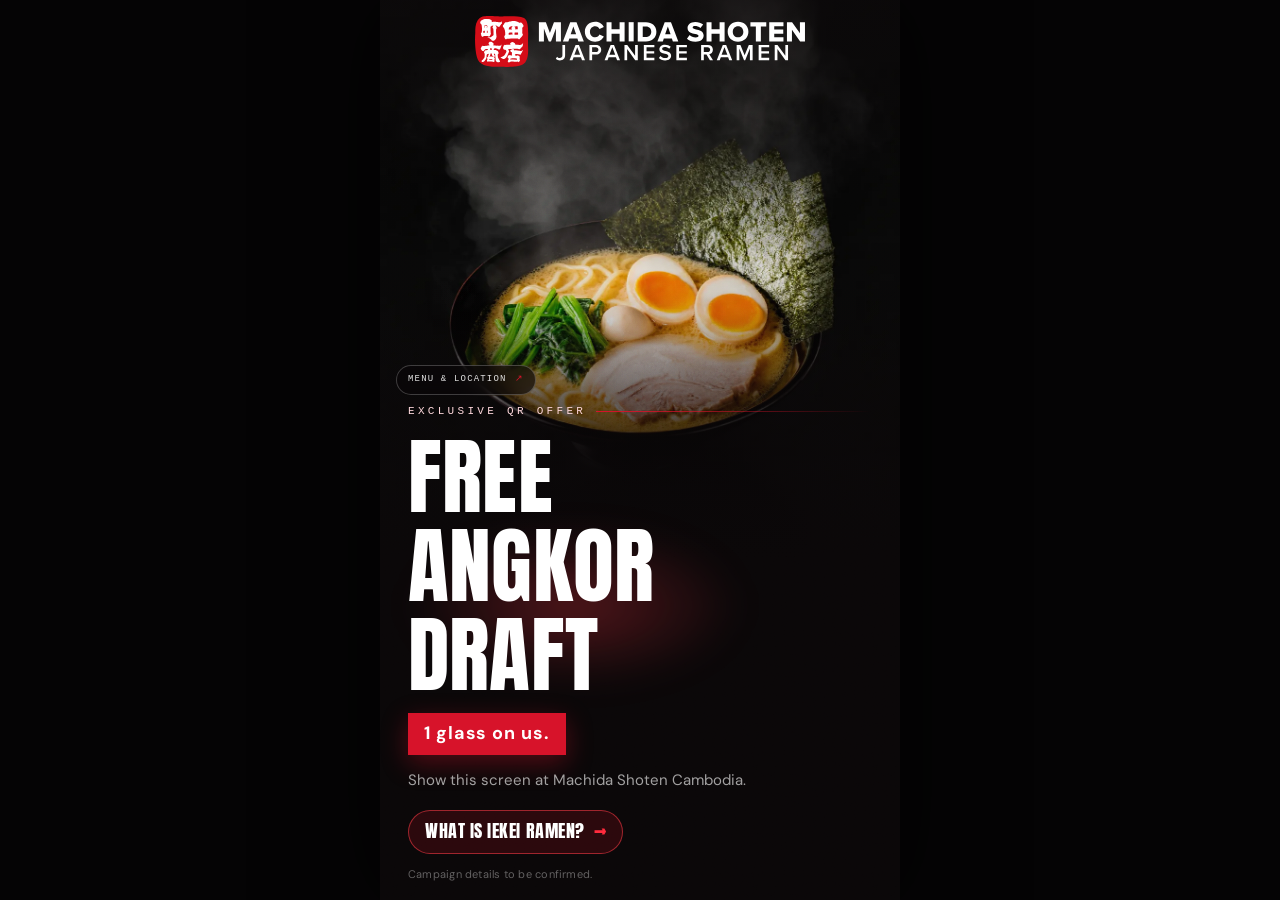
==== index.html @ d9ca9e6e "Publish opus-v1 on GitHub Pages" ====
<!DOCTYPE html>
<html lang="en">
<head>
<meta charset="utf-8">
<meta name="viewport" content="width=device-width, initial-scale=1, viewport-fit=cover">
<title>Machida Shoten Cambodia — Free Angkor Draft</title>
<meta name="description" content="Show this screen at Machida Shoten Cambodia and get one free glass of Angkor Draft.">
<link rel="icon" href="data:image/svg+xml,%3Csvg xmlns='http://www.w3.org/2000/svg' viewBox='0 0 32 32'%3E%3Crect width='32' height='32' rx='6' fill='%23d7132a'/%3E%3Crect x='6' y='6' width='20' height='20' rx='2' fill='none' stroke='%23fff' stroke-width='2'/%3E%3C/svg%3E">
<meta name="theme-color" content="#0a0708">
<link rel="preconnect" href="https://fonts.googleapis.com">
<link rel="preconnect" href="https://fonts.gstatic.com" crossorigin>
<link href="https://fonts.googleapis.com/css2?family=Anton&family=DM+Sans:opsz,wght@9..40,400;9..40,500;9..40,700&display=swap" rel="stylesheet">
<link rel="preload" as="image" href="assets/img/hero-bowl.webp" imagesrcset="assets/img/hero-bowl-sm.webp 620w, assets/img/hero-bowl.webp 1100w" imagesizes="100vw">
<link rel="stylesheet" href="assets/css/base.css?v=2">
<link rel="stylesheet" href="assets/css/page1.css?v=2">
</head>
<body class="p1">

<div class="stage">

  <div class="bg" aria-hidden="true">
    <div class="bg__glow"></div>
    <img class="bg__bowl" src="assets/img/hero-bowl.webp"
         srcset="assets/img/hero-bowl-sm.webp 620w, assets/img/hero-bowl.webp 1100w"
         sizes="100vw" width="1100" height="1261" alt="" fetchpriority="high" decoding="async">
    <div class="bg__scrim"></div>
    <div class="bg__grain"></div>
    <div class="embers">
      <i style="--x:12%;--d:0s;--t:9s;--s:.7"></i><i style="--x:26%;--d:1.4s;--t:11s;--s:1"></i>
      <i style="--x:41%;--d:3.1s;--t:8.5s;--s:.6"></i><i style="--x:58%;--d:.7s;--t:10.5s;--s:.9"></i>
      <i style="--x:71%;--d:4.2s;--t:9.5s;--s:.75"></i><i style="--x:86%;--d:2.3s;--t:12s;--s:1.1"></i>
      <i style="--x:94%;--d:5.6s;--t:10s;--s:.6"></i><i style="--x:34%;--d:6.4s;--t:11.5s;--s:.85"></i>
    </div>
  </div>

  <header class="bar">
    <img class="bar__logo" src="assets/img/logo-lockup.svg" alt="Machida Shoten — Japanese Ramen" width="980" height="152">
  </header>

  <main class="offer">
    <a class="exit exit--inline" href="https://machida-shoten-cambodia.netlify.app/" target="_blank" rel="noopener">
      Menu &amp; Location <span aria-hidden="true">↗</span>
    </a>

    <p class="offer__eyebrow"><span>Exclusive QR Offer</span></p>

    <h1 class="offer__head">
      <span class="rv"><span>Free</span></span>
      <span class="rv"><span>Angkor</span></span>
      <span class="rv"><span>Draft</span></span>
      <span class="sweep" aria-hidden="true"></span>
    </h1>

    <p class="offer__bar"><span>1 glass on us.</span></p>

    <p class="offer__note">Show this screen at Machida&nbsp;Shoten Cambodia.</p>

    <a class="cta" href="iekei.html" data-nav>
      What is Iekei Ramen? <span class="cta__arrow" aria-hidden="true">→</span>
    </a>

    <p class="offer__fine">Campaign details to be confirmed.</p>
  </main>

</div>

<div class="wipe" aria-hidden="true"></div>
<script src="assets/js/nav.js?v=2" defer></script>
</body>
</html>
---- assets/css/base.css ----
/* ── Machida Shoten Cambodia — opus-v1 · shared foundation ───────────── */

:root{
  --ink:#0a0708;          /* near-black ground        */
  --red:#d7132a;          /* Machida Shoten red       */
  --red-hot:#ff2b3d;
  --white:#ffffff;
  --mute:rgba(255,255,255,.62);
  --edge:rgba(255,255,255,.14);

  --display:"Anton","Arial Narrow",Impact,sans-serif;
  --body:"DM Sans","Helvetica Neue",Arial,sans-serif;
  --accent:"American Typewriter",Rockwell,"Courier New",Georgia,serif;

  /* ── type ladder ── one scale, both pages. @390px in comments ─────── */
  --d1:clamp(62px,19.2vw,84px);   /* 75 · PAGE 1 offer headline          */
  --d2:clamp(52px,17vw,78px);     /* 66 · PAGE 2 page title              */
  --d3:clamp(48px,14vw,64px);     /* 55 · section numbers                */
  --d4:clamp(36px,10.8vw,48px);   /* 42 · section titles                 */
  --d5:clamp(27px,8.2vw,38px);    /* 32 · statements                     */
  --d6:clamp(19px,5.7vw,25px);    /* 22 · display sub-heads / buttons    */

  --t1:clamp(15px,4.3vw,18px);    /* 17 · badge                          */
  --t2:clamp(14px,4vw,16px);      /* 16 · body                           */
  --t3:clamp(13px,3.7vw,15px);    /* 14 · small body                     */
  --t4:11px;                      /* 11 · micro label                    */
  --t5:9px;                       /* 9  · utility chip                   */

  --gut:clamp(20px,5.6vw,28px);
  --safe-t:env(safe-area-inset-top,0px);
  --safe-b:env(safe-area-inset-bottom,0px);
  --shell:520px;          /* mobile design, centred on desktop */
}

*,*::before,*::after{box-sizing:border-box}
html,body{margin:0;padding:0}
html{-webkit-text-size-adjust:100%}
body{
  background:var(--ink);
  color:var(--white);
  font-family:var(--body);
  line-height:1.5;
  overflow-x:hidden;
  -webkit-font-smoothing:antialiased;
  text-rendering:optimizeLegibility;
}
img,svg{display:block;max-width:100%}
a{color:inherit;text-decoration:none;-webkit-tap-highlight-color:transparent}
h1,h2,h3,p{margin:0}

.display{
  font-family:var(--display);
  font-weight:400;
  line-height:.86;
  letter-spacing:.005em;
  text-transform:uppercase;
}
.kicker{
  font-family:var(--accent);
  font-size:var(--t4);
  letter-spacing:.32em;
  text-transform:uppercase;
  color:var(--mute);
}
.u-vis-hidden{position:absolute;width:1px;height:1px;overflow:hidden;clip:rect(0 0 0 0)}

/* fixed utility exit — identical on both pages */
.chip,.exit{
  position:fixed;z-index:40;
  top:calc(var(--safe-t) + 12px);right:12px;
  padding:7px 11px 8px;
  font-family:var(--accent);
  font-size:var(--t5);letter-spacing:.13em;text-transform:uppercase;
  color:rgba(255,255,255,.88);
  background:rgba(10,7,8,.66);
  border:1px solid rgba(255,255,255,.22);
  border-radius:999px;
  backdrop-filter:blur(8px);-webkit-backdrop-filter:blur(8px);
  white-space:nowrap;
  transition:border-color .2s ease,color .2s ease;
}
.exit span{color:var(--red);margin-left:2px}
.chip:active,.exit:active{border-color:rgba(255,255,255,.42)}
.chip:focus-visible,.exit:focus-visible{outline:2px solid var(--red-hot);outline-offset:3px}

/* the pill stays visually small; the touch target does not */
.chip::after,.exit::after{
  content:"";position:absolute;inset:-7px -8px;
}

/* PAGE 1 places the same chip in the flow, just above the offer eyebrow */
.exit--inline{
  position:relative;display:inline-block;
  margin-bottom:20px;
}

/* page-to-page wipe */
.wipe{
  position:fixed;inset:0;background:var(--ink);z-index:99;
  opacity:0;pointer-events:none;transition:opacity .28s ease;
}
.wipe.is-on{opacity:1;pointer-events:auto}

@media (prefers-reduced-motion:reduce){
  *,*::before,*::after{
    animation-duration:.001ms !important;animation-iteration-count:1 !important;
    transition-duration:.001ms !important;scroll-behavior:auto !important;
  }
}
---- assets/css/page1.css ----
/* ── PAGE 1 · QR CAMPAIGN ────────────────────────────────────────────── */

.p1{background:var(--ink)}

.stage{
  position:relative;
  width:100%;max-width:var(--shell);margin-inline:auto;
  min-height:100svh;min-height:100dvh;
  padding:calc(var(--safe-t) + 16px) var(--gut) calc(var(--safe-b) + 18px);
  display:flex;flex-direction:column;
  overflow:hidden;
  isolation:isolate;
}

/* ── background stack ─────────────────────────────────────────────── */
.bg{position:absolute;inset:0;z-index:-1;overflow:hidden}

.bg__bowl{
  position:absolute;z-index:1;left:50%;top:-4%;
  width:min(145%,740px);height:auto;
  transform:translateX(-50%);
  animation:bowlIn 1.15s cubic-bezier(.16,.84,.3,1) both;
}
@keyframes bowlIn{
  from{opacity:0;transform:translateX(-50%) translateY(18px) scale(1.06)}
  to  {opacity:1;transform:translateX(-50%) translateY(0)     scale(1)}
}

.bg__glow{
  position:absolute;z-index:0;left:50%;top:14%;
  width:150%;aspect-ratio:1;transform:translate(-50%,-22%);
  background:radial-gradient(closest-side,rgba(215,19,42,.60),rgba(215,19,42,.16) 46%,transparent 72%);
  filter:blur(6px);
  animation:bloom 1.3s ease-out both, breathe 6.5s 1.3s ease-in-out infinite;
  will-change:opacity,transform;
}
@keyframes bloom{from{opacity:0;transform:translate(-50%,-22%) scale(.6)}to{opacity:1;transform:translate(-50%,-22%) scale(1)}}
@keyframes breathe{0%,100%{opacity:.85}50%{opacity:1}}

.bg__scrim{
  position:absolute;z-index:2;inset:0;
  background:
    linear-gradient(180deg,rgba(10,7,8,.72) 0%,rgba(10,7,8,0) 22%),
    linear-gradient(180deg,rgba(10,7,8,0) 30%,rgba(10,7,8,.55) 44%,var(--ink) 62%),
    radial-gradient(120% 70% at 50% 8%,transparent 40%,rgba(10,7,8,.75) 100%);
}
.bg__grain{
  position:absolute;z-index:3;inset:0;opacity:.16;mix-blend-mode:overlay;
  background-image:url("data:image/svg+xml;utf8,<svg xmlns='http://www.w3.org/2000/svg' width='120' height='120'><filter id='n'><feTurbulence type='fractalNoise' baseFrequency='.9' numOctaves='2'/></filter><rect width='120' height='120' filter='url(%23n)' opacity='.5'/></svg>");
}

/* embers */
.embers{position:absolute;z-index:4;inset:0;overflow:hidden}
.embers i{
  position:absolute;left:var(--x);bottom:-14px;
  width:3px;height:3px;border-radius:50%;
  background:rgba(255,138,80,.9);
  box-shadow:0 0 8px 2px rgba(255,90,40,.5);
  transform:scale(var(--s));opacity:0;
  animation:ember var(--t) var(--d) linear infinite;
}
@keyframes ember{
  0%  {opacity:0;transform:translateY(0) translateX(0) scale(var(--s))}
  12% {opacity:.9}
  70% {opacity:.55}
  100%{opacity:0;transform:translateY(-88svh) translateX(22px) scale(calc(var(--s)*.4))}
}

/* ── header ───────────────────────────────────────────────────────── */
.bar{flex:0 0 auto;margin-top:0;text-align:center;animation:fadeDown .8s .1s ease-out both}
.bar__logo{width:clamp(250px,74vw,330px);height:auto;margin-inline:auto}
@keyframes fadeDown{from{opacity:0;transform:translateY(-10px)}to{opacity:1;transform:none}}

/* ── offer block ──────────────────────────────────────────────────── */
.offer{
  margin-top:auto;
  padding-top:clamp(40px,15svh,200px);   /* keeps the bowl visible above */
  position:relative;
}

.exit--inline{animation:fadeUp .7s .45s ease-out both}

.offer__eyebrow{
  font-family:var(--accent);
  font-size:var(--t4);
  letter-spacing:.3em;text-transform:uppercase;
  color:#ffd9dd;
  display:flex;align-items:center;gap:10px;
  margin-bottom:12px;
  animation:fadeUp .7s .55s ease-out both;
}
.offer__eyebrow span{white-space:nowrap}
.offer__eyebrow::after{content:"";flex:1;height:1px;background:linear-gradient(90deg,var(--red),transparent)}

.offer__head{
  font-family:var(--display);font-weight:400;text-transform:uppercase;
  line-height:1.06;letter-spacing:.006em;
  position:relative;
}
.offer__head::before{            /* glow lives outside the clip masks */
  content:"";position:absolute;z-index:-1;
  left:-14%;right:14%;top:24%;bottom:-6%;
  background:radial-gradient(closest-side,rgba(255,55,70,.30),transparent 72%);
  filter:blur(18px);
  animation:fadeIn .9s .9s ease-out both;
}
.offer__head .rv{display:block;overflow:hidden}
.offer__head .rv>span{
  display:block;
  font-size:var(--d1);
  color:var(--white);
  animation:lineUp .82s cubic-bezier(.16,.9,.28,1) both;
}
.offer__head .rv:nth-child(1)>span{animation-delay:.62s}
.offer__head .rv:nth-child(2)>span{animation-delay:.74s}
.offer__head .rv:nth-child(3)>span{animation-delay:.86s}
@keyframes lineUp{from{transform:translateY(104%)}to{transform:translateY(0)}}

.sweep{
  position:absolute;inset:-6% -30%;pointer-events:none;
  background:linear-gradient(105deg,transparent 38%,rgba(255,255,255,.5) 50%,transparent 62%);
  transform:translateX(-70%);
  animation:sweep 1.1s 1.15s ease-out both;
  mix-blend-mode:screen;
}
@keyframes sweep{from{transform:translateX(-70%);opacity:0}20%{opacity:1}to{transform:translateX(70%);opacity:0}}

.offer__bar{
  margin-top:14px;
  display:inline-block;
  background:var(--red);
  padding:7px 16px 8px;
  font-family:var(--body);font-weight:700;
  font-size:var(--t1);
  letter-spacing:.05em;
  transform-origin:left center;
  animation:barIn .5s 1.02s cubic-bezier(.2,.9,.3,1) both;
  box-shadow:0 8px 26px rgba(215,19,42,.35);
}
.offer__bar span{display:block;animation:fadeIn .4s 1.22s ease-out both}
@keyframes barIn{from{transform:scaleX(.02)}to{transform:scaleX(1)}}
@keyframes fadeIn{from{opacity:0}to{opacity:1}}

.offer__note{
  margin-top:14px;
  font-size:var(--t3);
  color:var(--mute);
  animation:fadeUp .7s 1.3s ease-out both;
}

/* CTA — compact, sits below the headline in the hierarchy */
.cta{
  display:inline-flex;align-items:center;gap:9px;
  margin-top:18px;padding:11px 16px 12px;
  min-height:44px;
  font-family:var(--display);text-transform:uppercase;
  font-size:var(--t1);line-height:1;letter-spacing:.03em;   /* secondary action — stays compact */
  color:#fff;
  background:rgba(215,19,42,.16);
  border:1px solid rgba(255,60,72,.55);
  border-radius:999px;
  animation:fadeUp .7s 1.45s ease-out both;
  transition:background .2s ease,border-color .2s ease,transform .12s ease;
}
.cta:active{transform:scale(.985);background:rgba(215,19,42,.3)}
.cta:focus-visible{outline:2px solid var(--red-hot);outline-offset:3px}
.cta__arrow{
  font-size:var(--t1);color:var(--red-hot);
  animation:nudge 2.4s 2s ease-in-out infinite;
}
@keyframes nudge{0%,100%{transform:translateX(0)}50%{transform:translateX(4px)}}

.offer__fine{
  margin-top:12px;
  font-size:var(--t4);letter-spacing:.02em;color:rgba(255,255,255,.36);
  animation:fadeUp .7s 1.6s ease-out both;
}

@keyframes fadeUp{from{opacity:0;transform:translateY(12px)}to{opacity:1;transform:none}}

/* short phones: give the type room, let the bowl crop */
@media (max-height:700px){
  .offer{padding-top:clamp(24px,9svh,120px)}
  .bg__bowl{width:min(132%,660px)}
}
/* desktop: keep the mobile composition, framed */
@media (min-width:760px){
  body.p1{background:#050405}
  .stage{box-shadow:0 0 90px rgba(0,0,0,.8)}
}
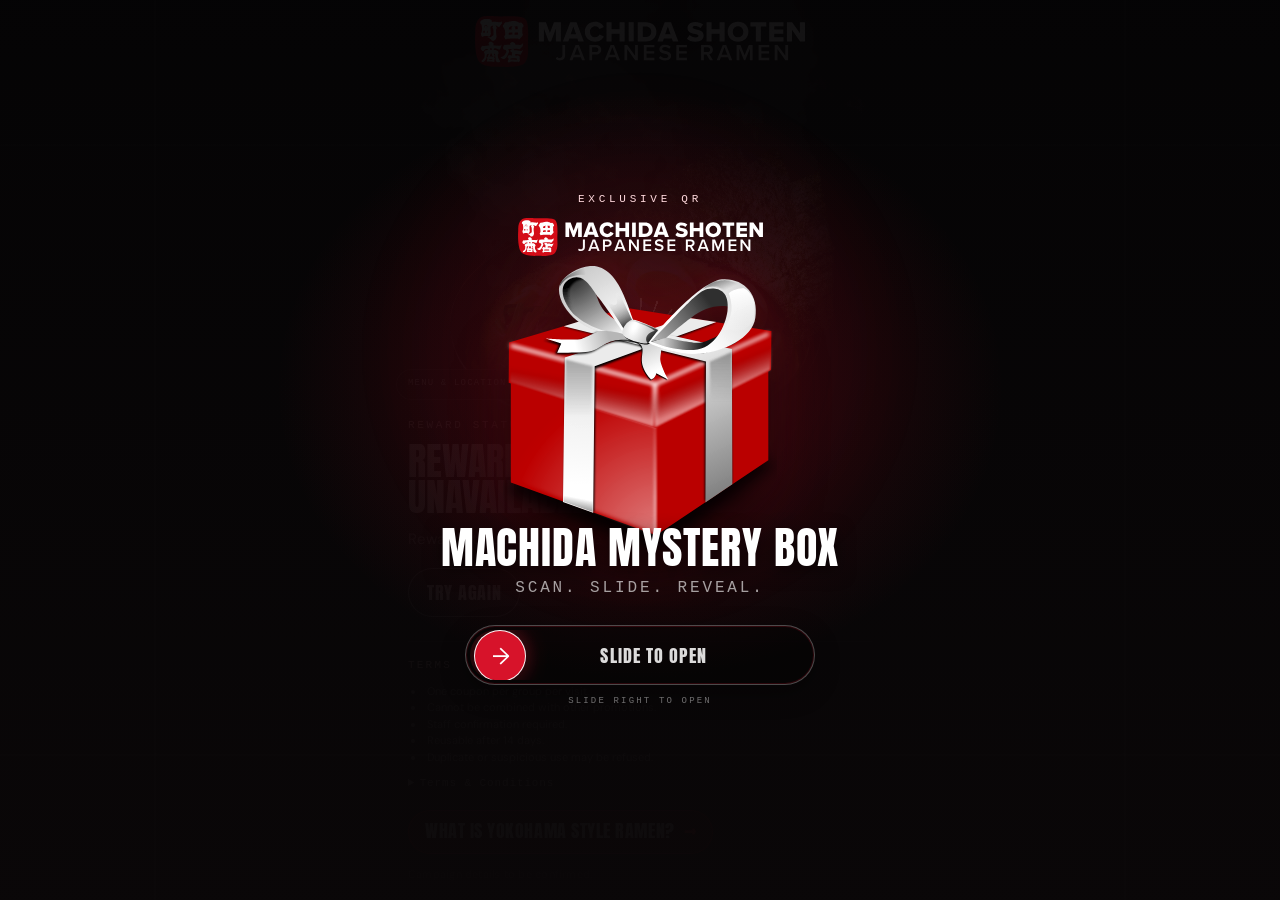
==== commit 2b783852: "Deploy verified coupon review build to GitHub Pages" ====
--- a/index.html
+++ b/index.html
@@ -11,10 +11,14 @@
 <link rel="preconnect" href="https://fonts.gstatic.com" crossorigin>
 <link href="https://fonts.googleapis.com/css2?family=Anton&family=DM+Sans:opsz,wght@9..40,400;9..40,500;9..40,700&display=swap" rel="stylesheet">
 <link rel="preload" as="image" href="assets/img/hero-bowl.webp" imagesrcset="assets/img/hero-bowl-sm.webp 620w, assets/img/hero-bowl.webp 1100w" imagesizes="100vw">
-<link rel="stylesheet" href="assets/css/base.css?v=2">
-<link rel="stylesheet" href="assets/css/page1.css?v=2">
+<link rel="stylesheet" href="assets/css/base.css?v=3">
+<link rel="stylesheet" href="assets/css/page1.css?v=3">
+<link rel="stylesheet" href="assets/css/mystery-box.css?v=4">
+<link rel="stylesheet" href="assets/css/coupon.css?v=2">
 </head>
-<body class="p1">
+<body class="p1"
+      data-coupon-api-url="https://qzlaqnteaxzkgqfhcxtu.supabase.co/functions/v1/coupon-api"
+      data-coupon-api-key="eyJhbGciOiJIUzI1NiIsInR5cCI6IkpXVCJ9.eyJpc3MiOiJzdXBhYmFzZSIsInJlZiI6InF6bGFxbnRlYXh6a2dxZmhjeHR1Iiwicm9sZSI6ImFub24iLCJpYXQiOjE3ODgxNDI4ODUsImV4cCI6MjEwMzcxODg4NX0.4YMKz3jORgTVmLxztl_Z7o8GIywq-eQB0oCTsgtGrdw">
 
 <div class="stage">
 
@@ -37,26 +41,75 @@
     <img class="bar__logo" src="assets/img/logo-lockup.svg" alt="Machida Shoten — Japanese Ramen" width="980" height="152">
   </header>
 
-  <main class="offer">
+  <main class="offer" id="couponOffer" data-coupon-state="checking">
     <a class="exit exit--inline" href="https://machida-shoten-cambodia.netlify.app/" target="_blank" rel="noopener">
       Menu &amp; Location <span aria-hidden="true">↗</span>
     </a>
 
-    <p class="offer__eyebrow"><span>Exclusive QR Offer</span></p>
+    <div class="coupon-reward" id="couponReward">
+      <p class="offer__eyebrow"><span>Exclusive QR Offer</span></p>
 
-    <h1 class="offer__head">
-      <span class="rv"><span>Free</span></span>
-      <span class="rv"><span>Angkor</span></span>
-      <span class="rv"><span>Draft</span></span>
-      <span class="sweep" aria-hidden="true"></span>
-    </h1>
+      <h1 class="offer__head">
+        <span class="rv"><span>Free</span></span>
+        <span class="rv"><span>Angkor</span></span>
+        <span class="rv"><span>Draft</span></span>
+        <span class="sweep" aria-hidden="true"></span>
+      </h1>
 
-    <p class="offer__bar"><span>1 glass on us.</span></p>
+      <p class="offer__bar"><span>1 glass on us.</span></p>
 
-    <p class="offer__note">Show this screen at Machida&nbsp;Shoten Cambodia.</p>
+      <p class="offer__note">Show this screen to our staff.</p>
+
+      <div class="coupon-meta" id="couponMeta" hidden>
+        <span>Coupon ID</span>
+        <strong id="couponId">—</strong>
+      </div>
+
+      <button class="coupon-action" id="markUsedButton" type="button" disabled>
+        Mark as Used
+      </button>
+    </div>
+
+    <div class="coupon-unavailable" id="couponUnavailable" hidden aria-live="polite">
+      <p class="coupon-unavailable__eyebrow">Reward Status</p>
+      <p class="coupon-unavailable__title" id="couponUnavailableTitle">Reward Temporarily Unavailable</p>
+      <p class="coupon-unavailable__copy" id="couponUnavailableCopy">We couldn’t verify your reward right now. Please try again later.</p>
+      <button class="coupon-retry" id="retryStatus" type="button">Try Again</button>
+    </div>
+
+    <div class="coupon-redeemed" id="couponRedeemed" hidden aria-live="polite">
+      <p class="coupon-unavailable__eyebrow">Redeemed</p>
+      <p class="coupon-redeemed__status"><span aria-hidden="true">✓</span> Used</p>
+      <p class="coupon-unavailable__title">Free Angkor Draft</p>
+      <p class="coupon-redeemed__line"><span>Used</span><strong id="redeemedAt">—</strong></p>
+      <p class="coupon-redeemed__line"><span>Available Again</span><strong id="availableAgainAt">—</strong></p>
+      <p class="coupon-unavailable__copy">Thank you. See you again soon.</p>
+    </div>
+
+    <section class="coupon-terms" aria-label="Terms and Conditions">
+      <p class="coupon-terms__label">Terms</p>
+      <ul>
+        <li>One coupon per group per visit.</li>
+        <li>Cannot be combined with other promotions.</li>
+        <li>Staff confirmation required.</li>
+        <li>Reusable after 14 days.</li>
+        <li>Duplicate or suspicious use may be refused.</li>
+      </ul>
+      <details>
+        <summary>Terms &amp; Conditions</summary>
+        <ul>
+          <li>One free Angkor Draft per coupon.</li>
+          <li>Cannot be combined with other promotions, discounts, vouchers or coupons.</li>
+          <li>Multiple coupons from the same group cannot be used together.</li>
+          <li>Screenshots, copied or transferred coupons are not accepted.</li>
+          <li>Once redeemed, the reward cannot be used again for 14 days.</li>
+          <li>Machida Shoten may refuse duplicate, suspicious or abusive redemptions.</li>
+        </ul>
+      </details>
+    </section>
 
     <a class="cta" href="iekei.html" data-nav>
-      What is Iekei Ramen? <span class="cta__arrow" aria-hidden="true">→</span>
+      What is Yokohama Style Ramen? <span class="cta__arrow" aria-hidden="true">→</span>
     </a>
 
     <p class="offer__fine">Campaign details to be confirmed.</p>
@@ -64,7 +117,73 @@
 
 </div>
 
+<div class="redeem-modal" id="redeemModal" hidden role="dialog" aria-modal="true" aria-labelledby="redeemModalTitle">
+  <div class="redeem-modal__panel">
+    <button class="redeem-modal__close" id="cancelRedeemTop" type="button" aria-label="Cancel redemption">×</button>
+    <p class="redeem-modal__eyebrow">Staff Confirmation</p>
+    <h2 id="redeemModalTitle">Use This Coupon?</h2>
+    <p class="redeem-modal__lead">Please ask our staff to complete the slider below.</p>
+    <p class="redeem-modal__copy">Once used, this reward will be unavailable for 14 days.</p>
+
+    <label class="redeem-check"><input type="checkbox" id="groupCheck"> <span>One coupon per group per visit.</span></label>
+    <label class="redeem-check"><input type="checkbox" id="promotionCheck"> <span>Cannot be combined with any other promotion, discount, voucher or coupon.</span></label>
+
+    <div class="redeem-slider is-disabled" id="redeemSlider" role="slider" tabindex="0" aria-label="Slide to mark as used" aria-disabled="true" aria-valuemin="0" aria-valuemax="100" aria-valuenow="0" aria-valuetext="0 percent. Complete the staff confirmation first.">
+      <span class="redeem-slider__track">
+        <span class="redeem-slider__fill"></span>
+        <span class="redeem-slider__label">Slide to Mark as Used</span>
+        <span class="redeem-slider__thumb" aria-hidden="true"><span>→</span></span>
+      </span>
+    </div>
+    <p class="redeem-modal__status" id="redeemStatus" role="status" aria-live="polite"></p>
+    <button class="redeem-modal__cancel" id="cancelRedeem" type="button">Cancel</button>
+  </div>
+</div>
+
+<section class="mystery-box-overlay" id="mysteryBoxOverlay" role="dialog" aria-labelledby="mysteryBoxTitle" aria-describedby="mysteryBoxSub" aria-modal="true">
+  <div class="mystery-box__atmosphere" aria-hidden="true">
+    <span class="mystery-box__halo"></span>
+    <span class="mystery-box__sweep"></span>
+    <div class="mystery-box__particles">
+      <i style="--x:15%;--y:28%;--d:.1s;--s:.7"></i><i style="--x:82%;--y:22%;--d:.35s;--s:1"></i>
+      <i style="--x:9%;--y:65%;--d:.7s;--s:.6"></i><i style="--x:90%;--y:61%;--d:.2s;--s:.8"></i>
+      <i style="--x:25%;--y:78%;--d:.55s;--s:.55"></i><i style="--x:74%;--y:76%;--d:.85s;--s:.75"></i>
+    </div>
+  </div>
+
+  <div class="mystery-box__content">
+    <p class="mystery-box__kicker">Exclusive QR</p>
+    <img class="mystery-box__logo" src="assets/img/logo-lockup.svg" width="980" height="152" alt="Machida Shoten — Japanese Ramen">
+
+    <div class="mystery-box__art" aria-hidden="true">
+      <span class="mystery-box__flash"></span>
+      <span class="mystery-box__rays"></span>
+      <span class="mystery-box__asset-frame">
+        <img class="mystery-box__asset" src="assets/img/mystery-box.svg" width="668" height="692" alt="" decoding="async">
+      </span>
+    </div>
+
+    <div class="mystery-box__copy">
+      <h1 id="mysteryBoxTitle">Machida Mystery Box</h1>
+      <p id="mysteryBoxSub">Scan. Slide. Reveal.</p>
+    </div>
+
+    <div class="mystery-slider" id="mysterySlider" role="slider" tabindex="0" aria-label="Slide to open" aria-valuemin="0" aria-valuemax="100" aria-valuenow="0" aria-valuetext="0 percent. Slide right to open.">
+      <span class="mystery-slider__track">
+        <span class="mystery-slider__fill"></span>
+        <span class="mystery-slider__label">Slide to Open</span>
+        <span class="mystery-slider__thumb" aria-hidden="true"><span>→</span></span>
+      </span>
+    </div>
+    <p class="mystery-box__hint">Slide right to open</p>
+  </div>
+</section>
+
+<audio id="boxOpenSound" preload="auto" aria-hidden="true" src="assets/audio/box-open.wav"></audio>
+<audio id="rewardSound" preload="auto" aria-hidden="true" src="assets/audio/reward-chime.mp3"></audio>
 <div class="wipe" aria-hidden="true"></div>
 <script src="assets/js/nav.js?v=2" defer></script>
+<script src="assets/js/mystery-box.js?v=5" defer></script>
+<script src="assets/js/coupon.js?v=2" defer></script>
 </body>
 </html>
--- a/assets/css/mystery-box.css
+++ b/assets/css/mystery-box.css
@@ -0,0 +1,215 @@
+/* ── MYSTERY BOX · QR reveal layer ─────────────────────────────────── */
+
+body.mystery-box-active{overflow:hidden}
+
+.mystery-box-overlay{
+  position:fixed;inset:0;z-index:110;isolation:isolate;overflow:hidden;
+  display:grid;place-items:center;
+  min-height:100svh;padding:calc(var(--safe-t) + 24px) var(--gut) calc(var(--safe-b) + 24px);
+  color:var(--white);background:
+    radial-gradient(80% 44% at 50% 43%,rgba(215,19,42,.24),transparent 70%),
+    linear-gradient(180deg,rgba(5,4,5,.94),rgba(10,7,8,.985));
+  opacity:1;visibility:visible;
+  transition:opacity .62s ease,visibility 0s linear;
+}
+.mystery-box-overlay::before{
+  content:"";position:absolute;inset:0;z-index:-1;opacity:.4;pointer-events:none;
+  background:
+    linear-gradient(90deg,transparent 0 12%,rgba(255,255,255,.025) 12.1%,transparent 12.3% 87.7%,rgba(255,255,255,.025) 87.9%,transparent 88%),
+    linear-gradient(180deg,transparent 0 16%,rgba(255,255,255,.02) 16.1%,transparent 16.3% 83.7%,rgba(255,255,255,.02) 83.9%,transparent 84%);
+}
+.mystery-box-overlay.is-revealed{opacity:0;visibility:hidden;pointer-events:none;transition-delay:0s,.62s}
+
+.mystery-box__atmosphere,.mystery-box__content{position:relative;z-index:1}
+.mystery-box__atmosphere{position:absolute;inset:0;pointer-events:none;overflow:hidden}
+.mystery-box__halo{
+  position:absolute;left:50%;top:39%;width:min(100vw,620px);aspect-ratio:1;
+  transform:translate(-50%,-50%);border-radius:50%;
+  background:radial-gradient(circle,rgba(255,43,61,.18),rgba(215,19,42,.08) 38%,transparent 70%);
+  filter:blur(10px);animation:mysteryBreathe 5.5s ease-in-out infinite;
+}
+.mystery-box__sweep{
+  position:absolute;inset:-20% -30%;
+  background:linear-gradient(104deg,transparent 41%,rgba(255,255,255,.12) 50%,transparent 59%);
+  transform:translateX(-85%);opacity:0;animation:mysterySweep 4.8s 1.5s ease-in-out infinite;
+}
+.mystery-box__particles{position:absolute;inset:0}
+.mystery-box__particles i{
+  position:absolute;left:var(--x);top:var(--y);width:3px;height:3px;border-radius:50%;
+  background:rgba(255,255,255,.9);box-shadow:0 0 10px 3px rgba(255,43,61,.66);
+  opacity:0;transform:scale(var(--s));
+}
+.mystery-box-overlay.is-opening .mystery-box__particles i{animation:mysterySpark .9s var(--d) ease-out both}
+
+.mystery-box__content{
+  width:min(100%,420px);display:flex;flex-direction:column;align-items:center;text-align:center;
+}
+.mystery-box__kicker{
+  margin:0 0 10px;font-family:var(--accent);font-size:var(--t4);letter-spacing:.34em;
+  text-transform:uppercase;color:#ffd9dd;
+}
+.mystery-box__logo{width:min(64vw,245px);height:auto;margin-inline:auto;opacity:.96}
+
+/* Short, staggered arrival sequence for the QR-first experience. */
+.mystery-box-overlay.is-intro .mystery-box__kicker,
+.mystery-box-overlay.is-intro .mystery-box__logo,
+.mystery-box-overlay.is-intro .mystery-box__art,
+.mystery-box-overlay.is-intro .mystery-box__copy h1,
+.mystery-box-overlay.is-intro .mystery-box__copy p,
+.mystery-box-overlay.is-intro .mystery-slider,
+.mystery-box-overlay.is-intro .mystery-box__hint{
+  opacity:0;transform:translateY(12px);
+}
+.mystery-box-overlay.is-intro .mystery-box__art{transform:translateY(16px) scale(.96)}
+.mystery-box-overlay.is-intro .mystery-slider{transform:translateY(10px)}
+.mystery-box-overlay.is-intro .mystery-box__hint{transform:translateY(8px)}
+.mystery-box-overlay.is-intro .mystery-box__halo{animation:mysteryIntroAura .9s ease-out both,mysteryBreathe 5.5s .9s ease-in-out infinite}
+.mystery-box-overlay.is-intro .mystery-box__kicker{animation:mysteryIntroRise .42s .12s cubic-bezier(.2,.75,.25,1) both}
+.mystery-box-overlay.is-intro .mystery-box__logo{animation:mysteryIntroRise .46s .28s cubic-bezier(.2,.75,.25,1) both}
+.mystery-box-overlay.is-intro .mystery-box__art{animation:mysteryIntroArt .58s .52s cubic-bezier(.16,.84,.3,1) both}
+.mystery-box-overlay.is-intro .mystery-box__copy h1{animation:mysteryIntroRise .46s .84s cubic-bezier(.2,.75,.25,1) both}
+.mystery-box-overlay.is-intro .mystery-box__copy p{animation:mysteryIntroRise .42s 1.04s cubic-bezier(.2,.75,.25,1) both}
+.mystery-box-overlay.is-intro .mystery-slider{animation:mysteryIntroRise .48s 1.2s cubic-bezier(.2,.75,.25,1) both}
+.mystery-box-overlay.is-intro .mystery-box__hint{animation:mysteryIntroRise .38s 1.46s cubic-bezier(.2,.75,.25,1) both}
+.mystery-box-overlay.is-intro .mystery-slider__thumb{animation:mysterySliderNudge .82s 1.5s ease-in-out both}
+
+.mystery-box__art{
+  position:relative;width:min(74vw,286px);height:clamp(210px,31vh,252px);
+  margin:13px auto 5px;perspective:900px;
+}
+.mystery-box__art::before{
+  content:"";position:absolute;left:12%;right:12%;bottom:6%;height:16px;border-radius:50%;
+  background:rgba(0,0,0,.72);filter:blur(11px);
+}
+.mystery-box__flash{
+  position:absolute;z-index:5;inset:-30%;opacity:0;pointer-events:none;
+  background:linear-gradient(105deg,transparent 39%,rgba(255,255,255,.86) 50%,transparent 61%);
+  transform:translateX(-90%);
+}
+.mystery-box-overlay.is-opening .mystery-box__flash{animation:mysteryFlash .75s .08s ease-out both}
+.mystery-box__rays{
+  position:absolute;z-index:0;left:50%;top:32%;width:65%;aspect-ratio:1;
+  transform:translate(-50%,-50%) scale(.55);opacity:.1;border-radius:50%;
+  background:repeating-conic-gradient(from 0deg,rgba(255,255,255,.9) 0deg 2deg,transparent 2deg 19deg);
+}
+.mystery-box-overlay.is-opening .mystery-box__rays{animation:mysteryRays .9s .12s ease-out both}
+.mystery-box__asset-frame{
+  position:absolute;z-index:2;left:50%;bottom:1%;width:min(72vw,274px);height:100%;
+  display:grid;place-items:center;transform:translateX(-50%);transform-origin:50% 82%;
+}
+.mystery-box__asset-frame::before{
+  content:"";position:absolute;z-index:-1;left:14%;right:14%;bottom:7%;height:42%;
+  border-radius:50%;background:radial-gradient(ellipse,rgba(255,44,61,.5),transparent 72%);
+  filter:blur(16px);opacity:.72;
+}
+.mystery-box__asset{
+  display:block;width:100%;height:100%;object-fit:contain;
+  filter:saturate(1.1) contrast(1.05) drop-shadow(0 21px 25px rgba(0,0,0,.72)) drop-shadow(0 0 18px rgba(215,19,42,.24));
+  transform:translateY(0) scale(1);transform-origin:50% 80%;
+}
+.mystery-box-overlay.is-opening .mystery-box__asset-frame{animation:mysteryBoxLift .82s .05s cubic-bezier(.16,.84,.3,1) both}
+.mystery-box-overlay.is-opening .mystery-box__asset{animation:mysteryBoxReveal .82s .05s cubic-bezier(.16,.84,.3,1) both}
+
+.mystery-box__copy{margin-top:2px}
+.mystery-box__copy h1{
+  font-family:var(--display);font-size:clamp(30px,9.4vw,44px);font-weight:400;line-height:.9;
+  letter-spacing:.02em;text-transform:uppercase;text-shadow:0 5px 18px rgba(0,0,0,.55);
+}
+.mystery-box__copy p{
+  margin-top:9px;font-family:var(--accent);font-size:var(--t2);letter-spacing:.18em;
+  text-transform:uppercase;color:var(--mute);
+}
+
+.mystery-slider{
+  position:relative;width:min(100%,350px);height:60px;margin-top:25px;padding:4px;
+  border:1px solid rgba(255,255,255,.28);border-radius:999px;background:rgba(0,0,0,.3);
+  box-shadow:0 8px 24px rgba(0,0,0,.35),inset 0 0 0 1px rgba(215,19,42,.18);
+  outline:none;touch-action:none;user-select:none;-webkit-user-select:none;
+}
+.mystery-slider:focus-visible{outline:2px solid var(--red-hot);outline-offset:4px}
+.mystery-slider__track{position:relative;display:block;width:100%;height:100%;overflow:hidden;border-radius:999px}
+.mystery-slider__track::after{
+  content:"";position:absolute;z-index:1;top:-20%;bottom:-20%;left:-42%;width:30%;
+  background:linear-gradient(100deg,transparent,rgba(255,255,255,.18),transparent);
+  transform:translateX(-160%) skewX(-18deg);opacity:0;pointer-events:none;
+}
+.mystery-slider__fill{
+  position:absolute;inset:0 auto 0 0;width:var(--mystery-fill,0%);border-radius:999px;
+  background:linear-gradient(90deg,rgba(215,19,42,.35),rgba(255,43,61,.95));
+  box-shadow:0 0 24px rgba(255,43,61,.28);transition:width .26s cubic-bezier(.2,.8,.25,1);
+}
+.mystery-slider.is-dragging .mystery-slider__fill,.mystery-slider.is-dragging .mystery-slider__thumb{transition:none}
+.mystery-slider__label{
+  position:absolute;z-index:2;inset:0;display:grid;place-items:center;padding-left:28px;
+  font-family:var(--display);font-size:var(--t1);letter-spacing:.06em;text-transform:uppercase;
+  color:rgba(255,255,255,.86);pointer-events:none;
+}
+.mystery-slider__thumb{
+  position:absolute;z-index:3;left:var(--mystery-thumb-x,0px);top:0;width:52px;height:52px;
+  display:grid;place-items:center;border:1px solid rgba(255,255,255,.95);border-radius:50%;
+  color:#fff;background:var(--red);box-shadow:0 5px 16px rgba(0,0,0,.45),0 0 20px rgba(255,43,61,.45);
+  transition:left .26s cubic-bezier(.2,.8,.25,1);pointer-events:none;
+}
+.mystery-slider__thumb span{font-family:var(--body);font-size:23px;line-height:1;transform:translateX(1px)}
+.mystery-slider.is-complete .mystery-slider__thumb{background:#fff;color:var(--red);box-shadow:0 0 30px rgba(255,255,255,.8)}
+.mystery-box__hint{
+  margin-top:10px;font-family:var(--accent);font-size:var(--t5);letter-spacing:.24em;
+  text-transform:uppercase;color:rgba(255,255,255,.42);
+}
+
+/* The box stays gently alive after the intro, without competing with the CTA. */
+.mystery-box-overlay.is-idle .mystery-box__art{animation:mysteryBoxIdle 3.4s ease-in-out infinite}
+.mystery-box-overlay.is-idle .mystery-box__asset-frame::before{animation:mysteryGlowPulse 3.8s ease-in-out infinite}
+.mystery-box-overlay.is-idle .mystery-slider__track::after{animation:mysterySliderShimmer 5.8s 2.2s ease-in-out infinite}
+.mystery-box-overlay.is-idle .mystery-slider__thumb{animation:mysteryThumbGlow 5.8s 2.2s ease-in-out infinite}
+.mystery-box-overlay.is-opening .mystery-box__art,
+.mystery-box-overlay.is-opening .mystery-box__asset-frame::before,
+.mystery-box-overlay.is-opening .mystery-slider__track::after,
+.mystery-box-overlay.is-opening .mystery-slider__thumb{animation:none}
+
+@keyframes mysteryIntroAura{0%{opacity:0;transform:translate(-50%,-50%) scale(.82)}100%{opacity:.62;transform:translate(-50%,-50%) scale(.94)}}
+@keyframes mysteryIntroRise{0%{opacity:0;transform:translateY(12px)}100%{opacity:1;transform:translateY(0)}}
+@keyframes mysteryIntroArt{0%{opacity:0;transform:translateY(16px) scale(.96)}100%{opacity:1;transform:translateY(0) scale(1)}}
+@keyframes mysteryBoxIdle{0%,100%{opacity:1;transform:translateY(0)}50%{opacity:1;transform:translateY(-4px)}}
+@keyframes mysteryGlowPulse{0%,100%{opacity:.58;transform:scale(.96)}50%{opacity:.82;transform:scale(1.03)}}
+@keyframes mysterySliderNudge{0%,100%{transform:translateX(0)}42%{transform:translateX(5px)}68%{transform:translateX(1px)}}
+@keyframes mysterySliderShimmer{0%,65%{opacity:0;transform:translateX(-160%) skewX(-18deg)}72%{opacity:.7}100%{opacity:0;transform:translateX(520%) skewX(-18deg)}}
+@keyframes mysteryThumbGlow{0%,65%,100%{box-shadow:0 5px 16px rgba(0,0,0,.45),0 0 20px rgba(255,43,61,.45)}78%{box-shadow:0 5px 16px rgba(0,0,0,.45),0 0 27px rgba(255,43,61,.7)}}
+@keyframes mysteryBreathe{0%,100%{opacity:.62;transform:translate(-50%,-50%) scale(.94)}50%{opacity:1;transform:translate(-50%,-50%) scale(1.04)}}
+@keyframes mysterySweep{0%,72%{opacity:0;transform:translateX(-85%)}78%{opacity:1}100%{opacity:0;transform:translateX(85%)}}
+@keyframes mysterySpark{0%{opacity:0;transform:translateY(0) scale(var(--s))}25%{opacity:1}100%{opacity:0;transform:translateY(-36px) scale(.2)}}
+@keyframes mysteryFlash{0%{opacity:0;transform:translateX(-90%)}28%{opacity:1}100%{opacity:0;transform:translateX(90%)}}
+@keyframes mysteryRays{0%{opacity:.08;transform:translate(-50%,-50%) scale(.55) rotate(0deg)}55%{opacity:.7}100%{opacity:0;transform:translate(-50%,-50%) scale(1.35) rotate(20deg)}}
+@keyframes mysteryBoxLift{0%{transform:translateX(-50%) translateY(0)}55%{transform:translateX(-50%) translateY(-10px)}100%{transform:translateX(-50%) translateY(0)}}
+@keyframes mysteryBoxReveal{0%{transform:translateY(0) scale(1) rotateZ(0)}45%{transform:translateY(-8px) scale(1.035) rotateZ(-1deg)}100%{transform:translateY(0) scale(1) rotateZ(0)}}
+
+@media (min-width:760px){
+  .mystery-box-overlay{background:
+    radial-gradient(520px 420px at 50% 43%,rgba(215,19,42,.24),transparent 70%),
+    linear-gradient(180deg,rgba(5,4,5,.94),rgba(10,7,8,.985))}
+  .mystery-box__content{width:min(100%,430px)}
+}
+
+@media (prefers-reduced-motion:reduce){
+  .mystery-box-overlay.is-intro .mystery-box__halo{animation:none;opacity:.62;transform:translate(-50%,-50%) scale(.94)}
+  .mystery-box-overlay.is-intro .mystery-box__kicker,
+  .mystery-box-overlay.is-intro .mystery-box__logo,
+  .mystery-box-overlay.is-intro .mystery-box__art,
+  .mystery-box-overlay.is-intro .mystery-box__copy h1,
+  .mystery-box-overlay.is-intro .mystery-box__copy p,
+  .mystery-box-overlay.is-intro .mystery-slider,
+  .mystery-box-overlay.is-intro .mystery-box__hint{
+    animation:none;opacity:1;transform:none;
+  }
+  .mystery-box__sweep,
+  .mystery-box-overlay.is-idle .mystery-box__art,
+  .mystery-box-overlay.is-idle .mystery-box__asset-frame::before,
+  .mystery-box-overlay.is-idle .mystery-slider__track::after,
+  .mystery-box-overlay.is-idle .mystery-slider__thumb{animation:none}
+  .mystery-slider__track::after{opacity:0}
+  .mystery-box-overlay.is-opening .mystery-box__particles i,
+  .mystery-box-overlay.is-opening .mystery-box__flash,
+  .mystery-box-overlay.is-opening .mystery-box__rays,
+  .mystery-box-overlay.is-opening .mystery-box__asset-frame,
+  .mystery-box-overlay.is-opening .mystery-box__asset{animation:none}
+}
--- a/assets/css/coupon.css
+++ b/assets/css/coupon.css
@@ -0,0 +1,86 @@
+/* ── QR COUPON STATE / STAFF REDEMPTION ─────────────────────────────── */
+
+.coupon-meta{
+  display:flex;align-items:center;gap:8px;margin-top:14px;
+  color:rgba(255,255,255,.46);font-family:var(--accent);font-size:var(--t5);
+  letter-spacing:.14em;text-transform:uppercase;
+}
+.coupon-meta strong{color:rgba(255,255,255,.86);font-family:var(--body);font-size:11px;letter-spacing:.16em}
+.coupon-action{
+  display:inline-flex;align-items:center;justify-content:center;min-height:46px;
+  margin-top:18px;padding:12px 20px;border:1px solid rgba(255,255,255,.78);
+  border-radius:999px;background:var(--red);color:#fff;cursor:pointer;
+  font-family:var(--display);font-size:var(--t1);line-height:1;letter-spacing:.04em;
+  text-transform:uppercase;box-shadow:0 8px 25px rgba(215,19,42,.24);
+  transition:transform .16s ease,background .2s ease,opacity .2s ease;
+}
+.coupon-action:hover{background:var(--red-hot)}
+.coupon-action:active{transform:scale(.985)}
+.coupon-action:focus-visible,.redeem-modal button:focus-visible,.redeem-slider:focus-visible,
+.redeem-check input:focus-visible{outline:2px solid var(--red-hot);outline-offset:3px}
+.coupon-action:disabled{opacity:.42;cursor:not-allowed;box-shadow:none}
+.coupon-unavailable,.coupon-redeemed{padding-top:9px}
+.coupon-unavailable__eyebrow{
+  color:#ffd9dd;font-family:var(--accent);font-size:var(--t4);letter-spacing:.24em;text-transform:uppercase;
+}
+.coupon-unavailable__title{
+  margin-top:11px;color:#fff;font-family:var(--display);font-size:var(--d5);line-height:.94;text-transform:uppercase;
+}
+.coupon-unavailable__copy{margin-top:12px;color:var(--mute);font-size:var(--t3);max-width:34em}
+.coupon-retry{margin-top:18px;min-height:42px;padding:10px 18px;border:1px solid rgba(255,255,255,.55);border-radius:999px;background:transparent;color:#fff;cursor:pointer;font-family:var(--display);font-size:var(--t1);letter-spacing:.04em;text-transform:uppercase}
+.coupon-retry:hover{background:rgba(215,19,42,.2)}
+.coupon-retry:focus-visible{outline:2px solid var(--red-hot);outline-offset:3px}
+.coupon-redeemed__line{display:flex;justify-content:space-between;gap:12px;margin-top:15px;padding-bottom:8px;border-bottom:1px solid rgba(255,255,255,.15);font-family:var(--accent);font-size:var(--t4);letter-spacing:.12em;text-transform:uppercase;color:var(--mute)}
+.coupon-redeemed__line strong{color:#fff;font-family:var(--body);font-size:var(--t4);font-weight:500;letter-spacing:.04em;text-align:right}
+.coupon-redeemed__status{display:flex;align-items:center;gap:9px;margin-top:14px;color:#fff;font-family:var(--display);font-size:var(--d6);line-height:1;text-transform:uppercase}
+.coupon-redeemed__status span{display:grid;place-items:center;width:32px;height:32px;border:1px solid rgba(255,255,255,.78);border-radius:50%;color:#fff;font-family:var(--body);font-size:19px}
+.coupon-terms{
+  margin-top:24px;padding-top:15px;border-top:1px solid rgba(255,255,255,.15);
+  color:rgba(255,255,255,.54);font-size:11px;line-height:1.5;
+}
+.coupon-terms__label{font-family:var(--accent);font-size:var(--t4);letter-spacing:.2em;text-transform:uppercase;color:#ffd9dd}
+.coupon-terms ul{margin:9px 0 0;padding-left:17px}
+.coupon-terms li{padding-left:2px}
+.coupon-terms details{margin-top:10px}
+.coupon-terms summary{cursor:pointer;color:rgba(255,255,255,.8);font-family:var(--accent);font-size:var(--t4);letter-spacing:.08em}
+.coupon-terms details ul{color:rgba(255,255,255,.48)}
+
+.redeem-modal{
+  position:fixed;inset:0;z-index:130;display:grid;place-items:center;padding:20px;
+  background:rgba(4,3,4,.82);backdrop-filter:blur(14px);-webkit-backdrop-filter:blur(14px);
+}
+.redeem-modal[hidden],.coupon-reward[hidden],.coupon-unavailable[hidden],.coupon-redeemed[hidden],.coupon-meta[hidden]{display:none}
+.redeem-modal__panel{
+  position:relative;width:min(100%,430px);max-height:min(92svh,680px);overflow:auto;padding:30px 24px 24px;
+  border:1px solid rgba(255,255,255,.25);background:linear-gradient(145deg,rgba(37,10,14,.98),rgba(9,7,8,.98));
+  box-shadow:0 22px 70px rgba(0,0,0,.62),0 0 45px rgba(215,19,42,.15);
+}
+.redeem-modal__close{position:absolute;top:10px;right:14px;width:38px;height:38px;border:0;background:transparent;color:rgba(255,255,255,.72);font-size:30px;line-height:1;cursor:pointer}
+.redeem-modal__eyebrow{font-family:var(--accent);font-size:var(--t4);letter-spacing:.24em;text-transform:uppercase;color:#ffd9dd}
+.redeem-modal h2{margin-top:8px;font-family:var(--display);font-size:var(--d4);line-height:.9;text-transform:uppercase}
+.redeem-modal__lead{margin-top:18px;font-family:var(--display);font-size:var(--d6);line-height:1;text-transform:uppercase;color:#fff}
+.redeem-modal__copy{margin-top:8px;font-size:var(--t3);color:var(--mute)}
+.redeem-check{display:flex;align-items:flex-start;gap:10px;margin-top:17px;font-size:var(--t3);line-height:1.35;color:rgba(255,255,255,.84);cursor:pointer}
+.redeem-check input{flex:0 0 auto;width:19px;height:19px;margin:1px 0 0;accent-color:var(--red);cursor:pointer}
+.redeem-slider{
+  position:relative;width:100%;height:58px;margin-top:22px;padding:4px;border:1px solid rgba(255,255,255,.28);border-radius:999px;
+  background:rgba(0,0,0,.3);box-shadow:0 8px 24px rgba(0,0,0,.35),inset 0 0 0 1px rgba(215,19,42,.18);
+  outline:none;touch-action:none;user-select:none;-webkit-user-select:none;transition:opacity .2s ease,filter .2s ease;
+}
+.redeem-slider.is-disabled{opacity:.42;filter:grayscale(.25);cursor:not-allowed}
+.redeem-slider__track{position:relative;display:block;width:100%;height:100%;overflow:hidden;border-radius:999px}
+.redeem-slider__fill{position:absolute;inset:0 auto 0 0;width:var(--redeem-fill,0%);border-radius:999px;background:linear-gradient(90deg,rgba(215,19,42,.35),rgba(255,43,61,.95));box-shadow:0 0 24px rgba(255,43,61,.28);transition:width .26s cubic-bezier(.2,.8,.25,1)}
+.redeem-slider.is-dragging .redeem-slider__fill,.redeem-slider.is-dragging .redeem-slider__thumb{transition:none}
+.redeem-slider__label{position:absolute;z-index:2;inset:0;display:grid;place-items:center;padding-left:27px;font-family:var(--display);font-size:var(--t1);letter-spacing:.045em;text-transform:uppercase;color:rgba(255,255,255,.88);pointer-events:none}
+.redeem-slider__thumb{position:absolute;z-index:3;left:var(--redeem-thumb-x,0px);top:0;width:50px;height:50px;display:grid;place-items:center;border:1px solid rgba(255,255,255,.95);border-radius:50%;color:#fff;background:var(--red);box-shadow:0 5px 16px rgba(0,0,0,.45),0 0 20px rgba(255,43,61,.45);transition:left .26s cubic-bezier(.2,.8,.25,1);pointer-events:none}
+.redeem-slider__thumb span{font-family:var(--body);font-size:22px;line-height:1;transform:translateX(1px)}
+.redeem-slider.is-complete .redeem-slider__thumb{background:#fff;color:var(--red);box-shadow:0 0 30px rgba(255,255,255,.8)}
+.redeem-slider.is-submitting{cursor:wait}
+.redeem-modal__status{min-height:21px;margin-top:10px;color:#ffb7be;font-size:var(--t3)}
+.redeem-modal__cancel{min-height:46px;margin-top:6px;padding:12px 15px;border:0;background:transparent;color:rgba(255,255,255,.72);cursor:pointer;font-family:var(--accent);font-size:var(--t4);letter-spacing:.12em;text-transform:uppercase}
+
+@media (max-width:380px){
+  .coupon-terms{font-size:10px}
+  .redeem-modal{padding:10px}
+  .redeem-modal__panel{padding-inline:18px}
+}
